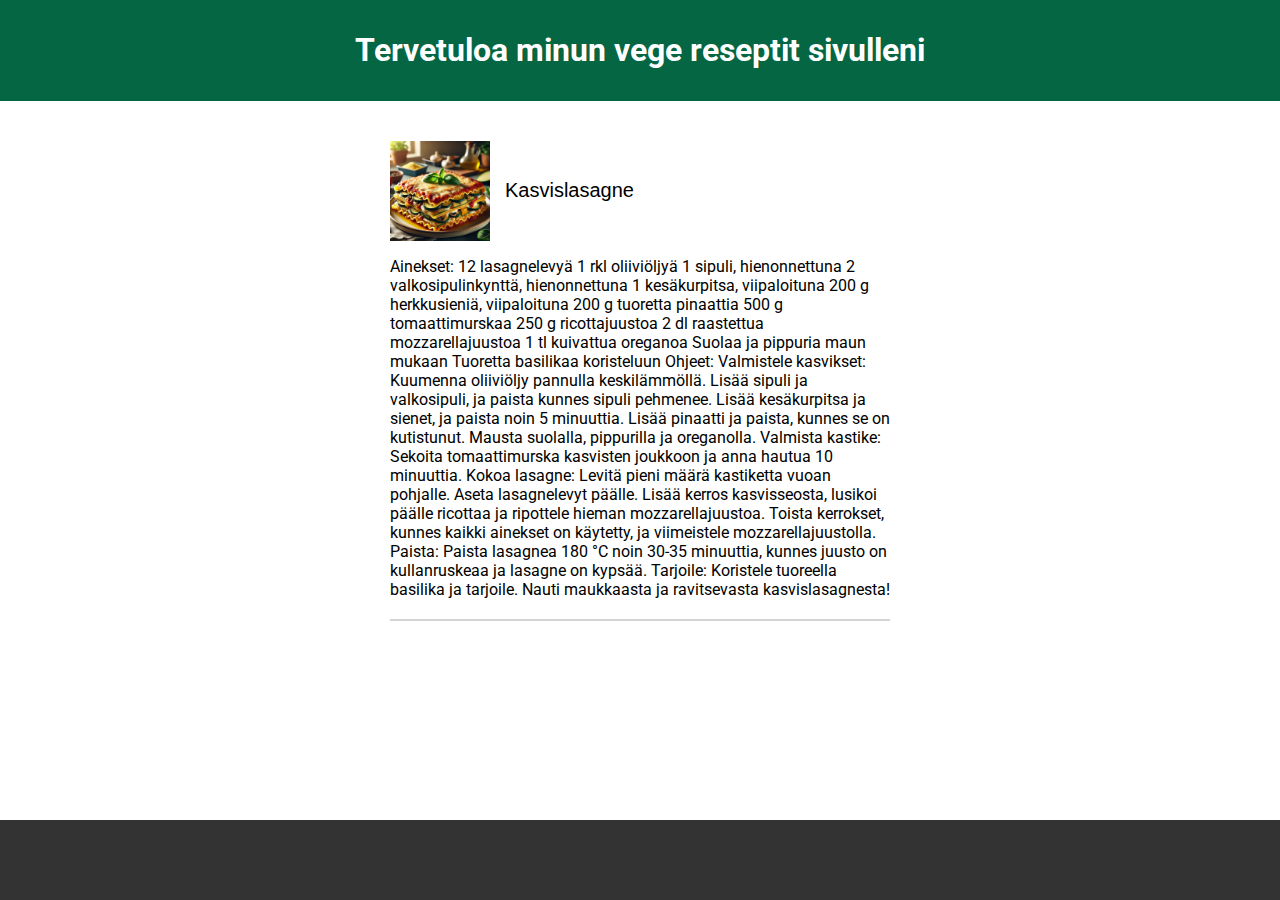
==== kasvislasagne.html @ 9e5c91e2 "Add changes" ====
<!DOCTYPE html>
<html lang="en">
<head>
    <meta charset="UTF-8">
    <meta name="viewport" content="width=device-width, initial-scale=1.0">
    <link href="https://fonts.googleapis.com/css2?family=Roboto:wght@400;700&display=swap" rel="stylesheet">
    <title>Vegevillitys</title>
    <style>
        body {
            font-family: 'Roboto', sans-serif; /* Apply the Roboto font */
            margin: 0;
            padding: 0;
            background-color: white;
        }
        header {
            background-color: #056643;
            color: white;
            padding: 10px 20px;
            text-align: center;
        }
        footer {
            background-color: #333;
            color: white;
            text-align: center;
            padding: 10px 20px;
            position: absolute;
            height: 60px; /* Set the height of the footer */
            width: 100%;
            bottom: 0;
        }
        main {
            margin: 20px;
            padding: 20px;
            display: flex;
            flex-direction: column;
            align-items: center; /* Centers items horizontally */
        }
        /* Link formatting */
        a {
            font-family: corporate-s,Helvetica Neue,Helvetica,Arial,sans-serif;
            letter-spacing: normal;
            font-size: 1.25em; /* Increases the text size */
            text-decoration: none; /* Removes the underline from links */
            color: inherit; /* Allows the link to inherit the text color from its parent */
        }
        /* Recipe and picture formatting */
        .recipe {
            font-family: 'Roboto', sans-serif; /* Ensuring the link text uses Roboto */
            text-align: left; /* Aligns text to left */
            width: 500px; /* Set a fixed width for alignment */
            text-decoration:none;
            margin-bottom: 20px; /* Space between recipes */
        }
        .recipe img {
            width:100px; /* Set a specific width for images */
            height: auto; /* Maintain aspect ratio */
            margin-right: 15px; /* Space between text and image */
        }
        .picture-and-recipe-name {
            display: flex; /* Make the content a flex container */
            align-items: center; /* Vertically align items in the center */
        }
        .picture-and-recipe-name p {
            //margin-right: 15px; /* Add space between the paragraph and the image */
        }
        /* Gray line after recipe */
        .recipe::after {
            content: ""; /* Necessary for pseudo-elements */
            display: block;
            max-width: 500px; /* Adjust based on your layout */
            height: 2px; /* Line thickness */
            background-color: lightgray; /* Line color */
            margin: 20px auto; /* Centers the line and adds spacing */
    }
    </style>
</head>
<body>
    <header>
        <h1>Tervetuloa minun vege reseptit sivulleni</h1>
    </header>
    <main>
        <div class="recipe">
            <div class="picture-and-recipe-name">
                <img src="images/kasvislasagne.webp" alt="Kasvislasagne" />
                <a href="kasvislasagne.html"><p>Kasvislasagne</p></a>
            </div>
            <p>Ainekset:

    12 lasagnelevyä
    1 rkl oliiviöljyä
    1 sipuli, hienonnettuna
    2 valkosipulinkynttä, hienonnettuna
    1 kesäkurpitsa, viipaloituna
    200 g herkkusieniä, viipaloituna
    200 g tuoretta pinaattia
    500 g tomaattimurskaa
    250 g ricottajuustoa
    2 dl raastettua mozzarellajuustoa
    1 tl kuivattua oreganoa
    Suolaa ja pippuria maun mukaan
    Tuoretta basilikaa koristeluun

Ohjeet:

    Valmistele kasvikset: Kuumenna oliiviöljy pannulla keskilämmöllä. Lisää sipuli ja valkosipuli, ja paista kunnes sipuli pehmenee. Lisää kesäkurpitsa ja sienet, ja paista noin 5 minuuttia. Lisää pinaatti ja paista, kunnes se on kutistunut. Mausta suolalla, pippurilla ja oreganolla.

    Valmista kastike: Sekoita tomaattimurska kasvisten joukkoon ja anna hautua 10 minuuttia.

    Kokoa lasagne: Levitä pieni määrä kastiketta vuoan pohjalle. Aseta lasagnelevyt päälle. Lisää kerros kasvisseosta, lusikoi päälle ricottaa ja ripottele hieman mozzarellajuustoa. Toista kerrokset, kunnes kaikki ainekset on käytetty, ja viimeistele mozzarellajuustolla.

    Paista: Paista lasagnea 180 °C
    noin 30-35 minuuttia, kunnes juusto on kullanruskeaa ja lasagne on kypsää.

    Tarjoile: Koristele tuoreella basilika ja tarjoile.

Nauti maukkaasta ja ravitsevasta kasvislasagnesta!
</p>
        </div>
    </main>
    <footer>
    </footer>
</body>
</html>
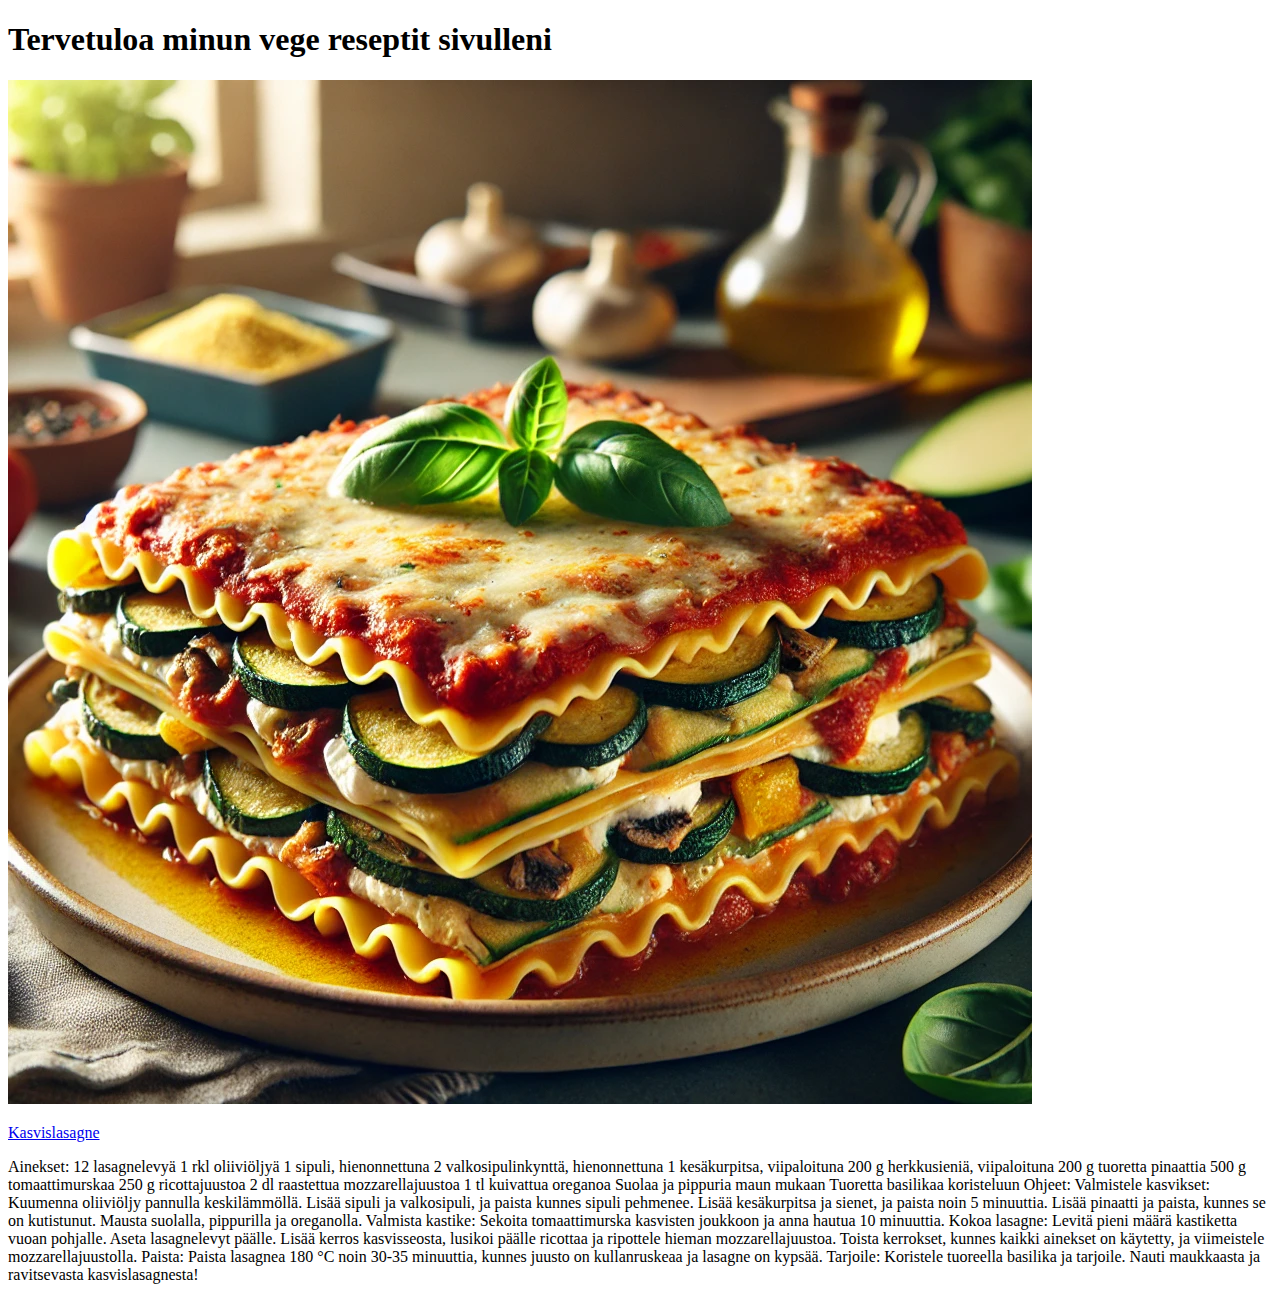
==== commit f52d1d09: "Make page working in mobile" ====
--- a/kasvislasagne.html
+++ b/kasvislasagne.html
@@ -5,74 +5,6 @@
     <meta name="viewport" content="width=device-width, initial-scale=1.0">
     <link href="https://fonts.googleapis.com/css2?family=Roboto:wght@400;700&display=swap" rel="stylesheet">
     <title>Vegevillitys</title>
-    <style>
-        body {
-            font-family: 'Roboto', sans-serif; /* Apply the Roboto font */
-            margin: 0;
-            padding: 0;
-            background-color: white;
-        }
-        header {
-            background-color: #056643;
-            color: white;
-            padding: 10px 20px;
-            text-align: center;
-        }
-        footer {
-            background-color: #333;
-            color: white;
-            text-align: center;
-            padding: 10px 20px;
-            position: absolute;
-            height: 60px; /* Set the height of the footer */
-            width: 100%;
-            bottom: 0;
-        }
-        main {
-            margin: 20px;
-            padding: 20px;
-            display: flex;
-            flex-direction: column;
-            align-items: center; /* Centers items horizontally */
-        }
-        /* Link formatting */
-        a {
-            font-family: corporate-s,Helvetica Neue,Helvetica,Arial,sans-serif;
-            letter-spacing: normal;
-            font-size: 1.25em; /* Increases the text size */
-            text-decoration: none; /* Removes the underline from links */
-            color: inherit; /* Allows the link to inherit the text color from its parent */
-        }
-        /* Recipe and picture formatting */
-        .recipe {
-            font-family: 'Roboto', sans-serif; /* Ensuring the link text uses Roboto */
-            text-align: left; /* Aligns text to left */
-            width: 500px; /* Set a fixed width for alignment */
-            text-decoration:none;
-            margin-bottom: 20px; /* Space between recipes */
-        }
-        .recipe img {
-            width:100px; /* Set a specific width for images */
-            height: auto; /* Maintain aspect ratio */
-            margin-right: 15px; /* Space between text and image */
-        }
-        .picture-and-recipe-name {
-            display: flex; /* Make the content a flex container */
-            align-items: center; /* Vertically align items in the center */
-        }
-        .picture-and-recipe-name p {
-            //margin-right: 15px; /* Add space between the paragraph and the image */
-        }
-        /* Gray line after recipe */
-        .recipe::after {
-            content: ""; /* Necessary for pseudo-elements */
-            display: block;
-            max-width: 500px; /* Adjust based on your layout */
-            height: 2px; /* Line thickness */
-            background-color: lightgray; /* Line color */
-            margin: 20px auto; /* Centers the line and adds spacing */
-    }
-    </style>
 </head>
 <body>
     <header>
